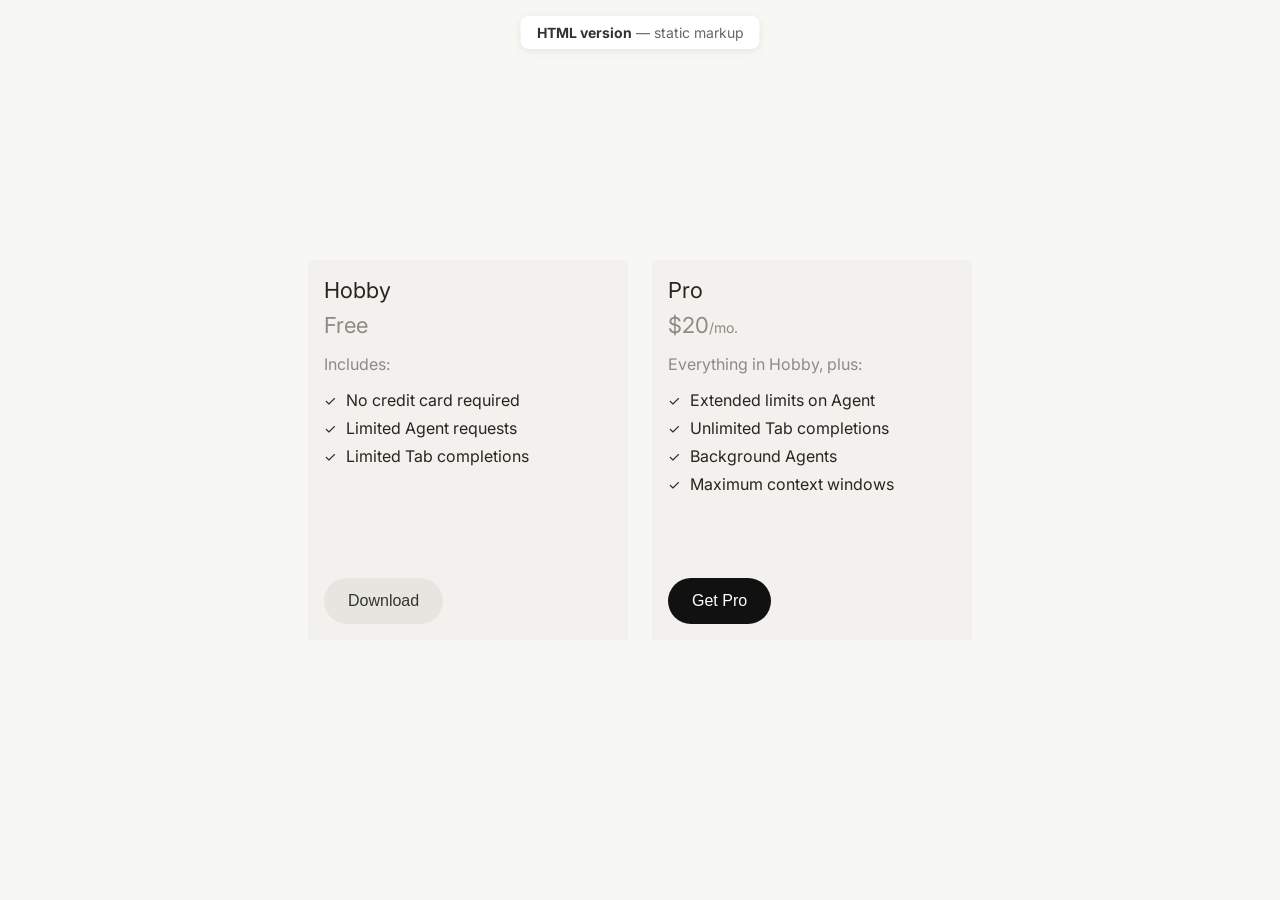
==== index.html @ 649f05dc "Initial commit" ====
<!DOCTYPE html>
<html lang="en">
<head>
    <meta charset="UTF-8">
    <meta name="viewport" content="width=device-width, initial-scale=1.0">
    <title>Pricing Plans — HTML version</title>
    <link rel="preconnect" href="https://fonts.googleapis.com">
    <link rel="preconnect" href="https://fonts.gstatic.com" crossorigin>
    <link href="https://fonts.googleapis.com/css2?family=Inter:wght@400;500;600;700&display=swap" rel="stylesheet">
    <link rel="stylesheet" href="styles.css">
</head>
<body>
    <p class="page-label"><strong>HTML version</strong> — static markup</p>
    <div class="cards-container">
        <div class="card">
            <div class="card-top">
                <h3 class="card-title">Hobby</h3>
                <p class="card-price">
                    <span class="card-price-amount">Free</span>
                </p>
                <div class="card-content">
                    <p class="includes-text">Includes:</p>
                    <ul class="features-list">
                        <li>
                            <span class="checkmark">✓</span>
                            No credit card required
                        </li>
                        <li>
                            <span class="checkmark">✓</span>
                            Limited Agent requests
                        </li>
                        <li>
                            <span class="checkmark">✓</span>
                            Limited Tab completions
                        </li>
                    </ul>
                </div>
            </div>
            <button class="download-button secondary">Download</button>
        </div>
        <div class="card">
            <div class="card-top">
                <h3 class="card-title">Pro</h3>
                <p class="card-price">
                    <span class="card-price-amount">$20</span>
                    <span class="card-price-period">/mo.</span>
                </p>
                <div class="card-content">
                    <p class="includes-text">Everything in Hobby, plus:</p>
                    <ul class="features-list">
                        <li>
                            <span class="checkmark">✓</span>
                            Extended limits on Agent
                        </li>
                        <li>
                            <span class="checkmark">✓</span>
                            Unlimited Tab completions
                        </li>
                        <li>
                            <span class="checkmark">✓</span>
                            Background Agents
                        </li>
                        <li>
                            <span class="checkmark">✓</span>
                            Maximum context windows
                        </li>
                    </ul>
                </div>
            </div>
            <button class="download-button primary">Get Pro</button>
        </div>
    </div>
</body>
</html>
---- styles.css ----
* {
    margin: 0;
    padding: 0;
    box-sizing: border-box;
}

body {
    font-family: 'Inter', -apple-system, BlinkMacSystemFont, 'Segoe UI', Roboto, sans-serif;
    background-color: #f7f7f4;
    display: flex;
    justify-content: center;
    align-items: center;
    min-height: 100vh;
    padding: 20px;
}

.cards-container {
    display: flex;
    flex-direction: row;
    gap: 24px;
    flex-wrap: nowrap;
    justify-content: center;
    align-items: flex-start;
}

.card {
    display: flex;
    flex-direction: column;
    min-height: 380px;
    background-color: #f2f1ed;
    border-radius: 4px;
    padding: 16px;
    width: 320px;
    flex-shrink: 0;
}

.card-top {
    display: flex;
    flex-direction: column;
}

.card-title {
    font-size: 22px;
    line-height: 28px;
    font-weight: 400;
    color: #26251e;
    margin-bottom: 8px;
}

.card-price {
    font-size: 20px;
    color: rgba(38, 37, 30, 0.5);
    display: inline-flex;
    align-items: baseline;
}

.card-price-amount {
    font-size: 22px;
    font-weight: 400;
    color: rgba(38, 37, 30, 0.5);
}

.card-price-period {
    font-size: 14px;
    color: rgba(38, 37, 30, 0.5);
}

.card-content {
    margin-bottom: 32px;
}

.includes-text {
    font-size: 16px;
    color: rgba(38, 37, 30, 0.5);
    margin: 16px 0px;
}

.features-list {
    list-style: none;
    padding: 0;
}

.features-list li {
    display: flex;
    align-items: center;
    margin-bottom: 8px;
    font-size: 16px;
    color: #26251e;
}

.checkmark {
    color: #26251e;
    font-size: 14px;
    margin-right: 10px;
    font-weight: 400;
}

.download-button {
    margin-top: auto;
    width: fit-content;
    background-color: #e6e5e0;
    border: none;
    border-radius: 999px;
    padding: 14px 24px;
    font-size: 16px;
    font-weight: 500;
    color: #333;
    cursor: pointer;
    transition: background-color 0.2s ease;
}

.download-button:hover {
    background-color: #D8D6CE;
}

.download-button:active {
    background-color: #D8D6CE;
}

.download-button.primary {
    background-color: #111;
    color: #fff;
}

.download-button.primary:hover {
    background-color: #333;
}

.download-button.primary:active {
    background-color: #333;
}

.page-label {
    position: fixed;
    top: 16px;
    left: 50%;
    transform: translateX(-50%);
    font-size: 14px;
    color: #666;
    background: #fff;
    padding: 8px 16px;
    border-radius: 8px;
    box-shadow: 0 2px 8px rgba(0,0,0,0.08);
}

.page-label strong {
    color: #333;
}
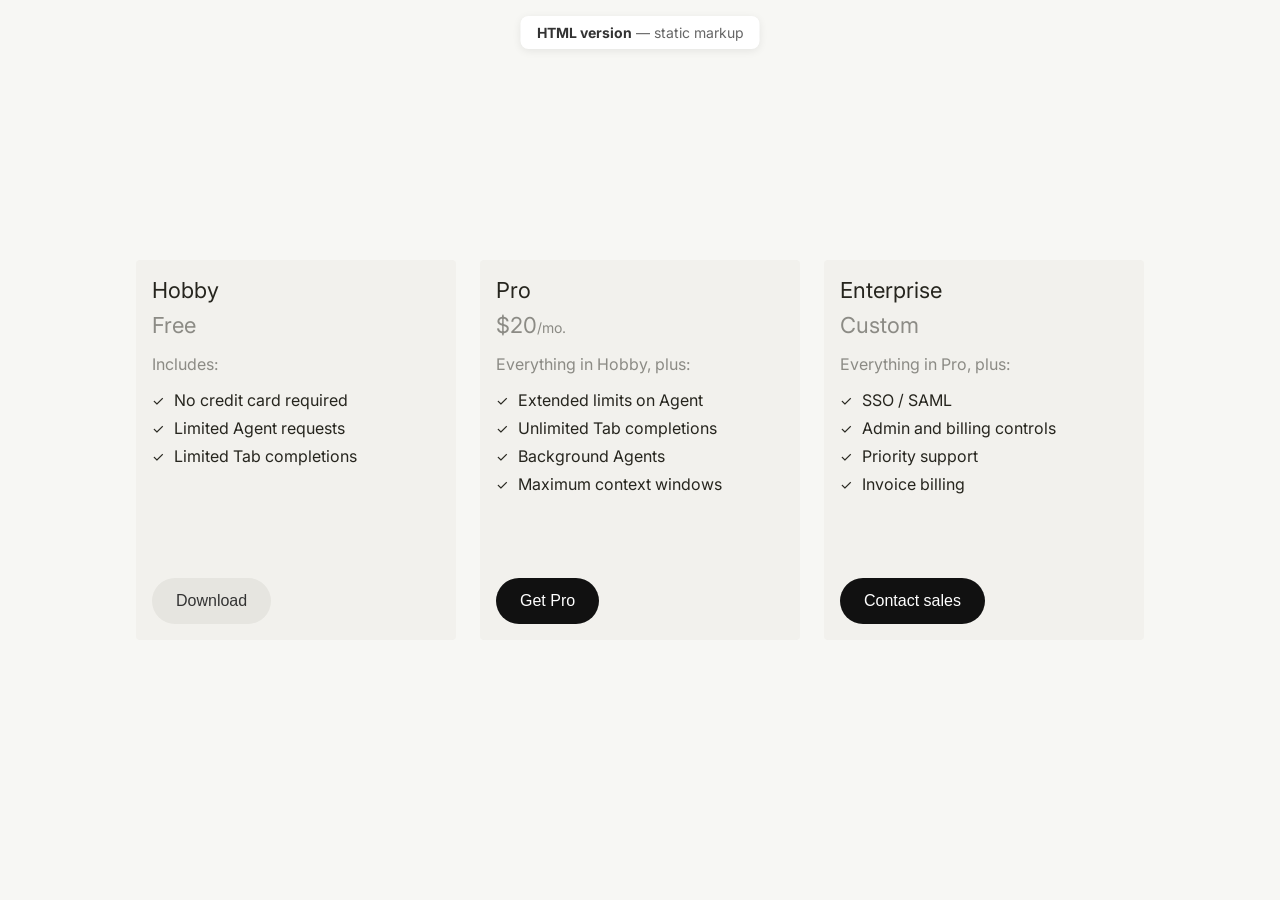
==== commit 1e360d05: "Added comments and a car We have added Enterprise card to the file and comments to help us understan" ====
--- a/index.html
+++ b/index.html
@@ -4,20 +4,31 @@
     <meta charset="UTF-8">
     <meta name="viewport" content="width=device-width, initial-scale=1.0">
     <title>Pricing Plans — HTML version</title>
+
+    <!-- Fonts: warm up Google Fonts, then load Inter (400–700) -->
     <link rel="preconnect" href="https://fonts.googleapis.com">
     <link rel="preconnect" href="https://fonts.gstatic.com" crossorigin>
     <link href="https://fonts.googleapis.com/css2?family=Inter:wght@400;500;600;700&display=swap" rel="stylesheet">
+
+    <!-- Local styles: all layout, colour, and component rules -->
     <link rel="stylesheet" href="styles.css">
 </head>
 <body>
+
+    <!-- Page badge: labels this file as the static HTML version -->
     <p class="page-label"><strong>HTML version</strong> — static markup</p>
+
+    <!-- Pricing row: plan cards sit in one horizontal line -->
     <div class="cards-container">
+
+        <!-- Hobby plan (free) -->
         <div class="card">
             <div class="card-top">
                 <h3 class="card-title">Hobby</h3>
                 <p class="card-price">
                     <span class="card-price-amount">Free</span>
                 </p>
+                <!-- Feature list: what this plan includes -->
                 <div class="card-content">
                     <p class="includes-text">Includes:</p>
                     <ul class="features-list">
@@ -36,8 +47,11 @@
                     </ul>
                 </div>
             </div>
+            <!-- Secondary CTA: download the product -->
             <button class="download-button secondary">Download</button>
         </div>
+
+        <!-- Pro plan ($20 / month) -->
         <div class="card">
             <div class="card-top">
                 <h3 class="card-title">Pro</h3>
@@ -45,6 +59,7 @@
                     <span class="card-price-amount">$20</span>
                     <span class="card-price-period">/mo.</span>
                 </p>
+                <!-- Feature list: Hobby plus extra Pro benefits -->
                 <div class="card-content">
                     <p class="includes-text">Everything in Hobby, plus:</p>
                     <ul class="features-list">
@@ -67,8 +82,44 @@
                     </ul>
                 </div>
             </div>
+            <!-- Primary CTA: paid upgrade -->
             <button class="download-button primary">Get Pro</button>
         </div>
+
+        <!-- Enterprise plan (custom pricing) -->
+        <div class="card">
+            <div class="card-top">
+                <h3 class="card-title">Enterprise</h3>
+                <p class="card-price">
+                    <span class="card-price-amount">Custom</span>
+                </p>
+                <!-- Feature list: Pro plus org-level controls -->
+                <div class="card-content">
+                    <p class="includes-text">Everything in Pro, plus:</p>
+                    <ul class="features-list">
+                        <li>
+                            <span class="checkmark">✓</span>
+                            SSO / SAML
+                        </li>
+                        <li>
+                            <span class="checkmark">✓</span>
+                            Admin and billing controls
+                        </li>
+                        <li>
+                            <span class="checkmark">✓</span>
+                            Priority support
+                        </li>
+                        <li>
+                            <span class="checkmark">✓</span>
+                            Invoice billing
+                        </li>
+                    </ul>
+                </div>
+            </div>
+            <!-- Primary CTA: sales conversation instead of self-serve -->
+            <button class="download-button primary">Contact sales</button>
+        </div>
+
     </div>
 </body>
 </html>
--- a/styles.css
+++ b/styles.css
@@ -1,3 +1,4 @@
+/* Reset: strip default spacing so layout is predictable */
 * {
     margin: 0;
     padding: 0;
@@ -14,6 +15,7 @@
     padding: 20px;
 }
 
+/* Pricing row: cards sit in a single horizontal line */
 .cards-container {
     display: flex;
     flex-direction: row;
@@ -23,6 +25,7 @@
     align-items: flex-start;
 }
 
+/* Plan card: stacked content, fixed width, CTA pinned to the bottom */
 .card {
     display: flex;
     flex-direction: column;
@@ -39,6 +42,7 @@
     flex-direction: column;
 }
 
+/* Plan name */
 .card-title {
     font-size: 22px;
     line-height: 28px;
@@ -47,6 +51,7 @@
     margin-bottom: 8px;
 }
 
+/* Price row: amount + optional period aligned on the baseline */
 .card-price {
     font-size: 20px;
     color: rgba(38, 37, 30, 0.5);
@@ -65,6 +70,7 @@
     color: rgba(38, 37, 30, 0.5);
 }
 
+/* Feature block: space below the list before the CTA */
 .card-content {
     margin-bottom: 32px;
 }
@@ -95,6 +101,7 @@
     font-weight: 400;
 }
 
+/* CTA: pill button, hugs its label, sits at the card footer */
 .download-button {
     margin-top: auto;
     width: fit-content;
@@ -117,6 +124,7 @@
     background-color: #D8D6CE;
 }
 
+/* Primary CTA: dark fill for the paid plan */
 .download-button.primary {
     background-color: #111;
     color: #fff;
@@ -130,6 +138,7 @@
     background-color: #333;
 }
 
+/* Version badge: fixed at the top of the viewport */
 .page-label {
     position: fixed;
     top: 16px;
